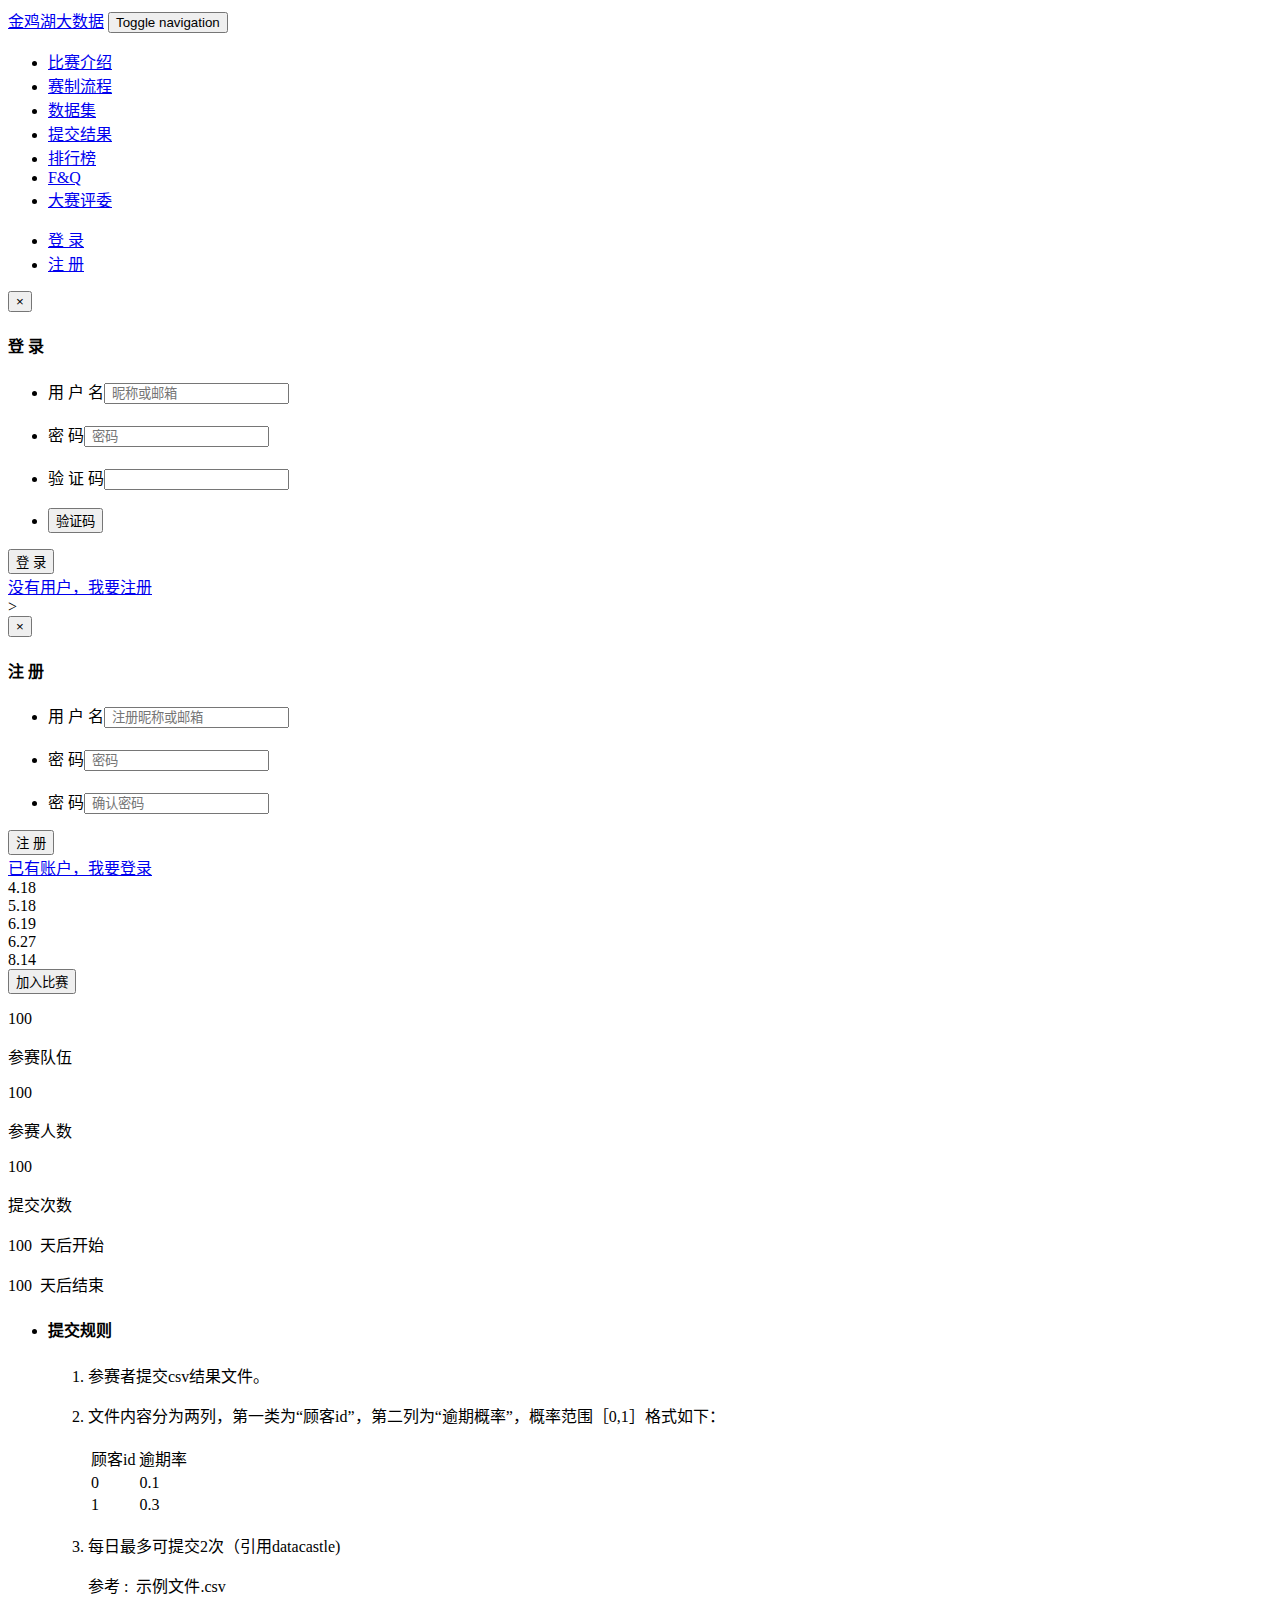
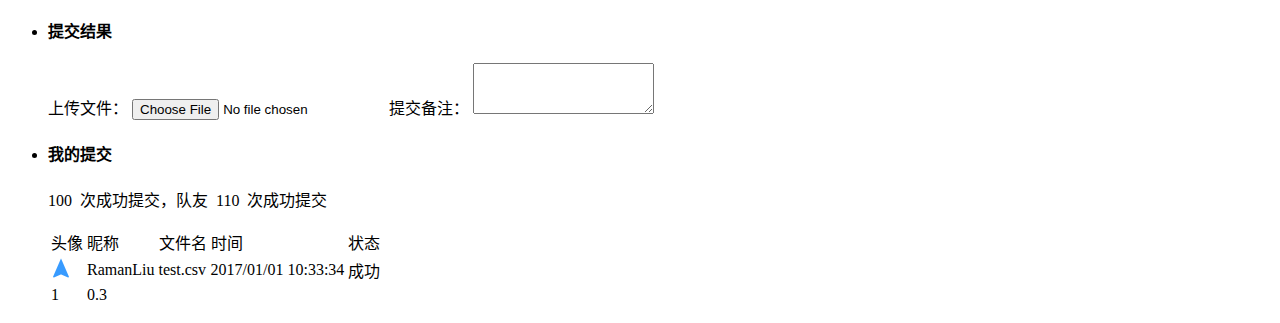
==== commit.html @ 7b05633f "Update commit.html" ====
<!DOCTYPE html>
<html>

<head>
	<meta http-equiv="Content-Type" content="text/html; charset=utf-8" />
	<meta http-equiv="Content-Language" content="zh-CN" />
	<meta name="Keywords" content="滴滴最终版本" />
	<meta name="viewport" content="width=device-width,initial-scale=1,minimum-scale=1,maximum-scale=1" />
	<link href="bootstrap.min.css" rel="stylesheet">
	<link rel="stylesheet" href="fileinput.min.css">
	<link rel="stylesheet" href="main.css" type="text/css" />
	<title>金鸡湖大数据竞赛平台</title>
</head>

<body>
	<nav class="navbar navbar-default">
		<div class="container">
			<div class="navbar-header">
				<a href="index.html" class="navbar-brand">金鸡湖大数据</a>
				<button type="button" class="navbar-toggle collapsed" data-toggle="collapse" data-target="#navbar-collapse-1">
          <span class="sr-only">Toggle navigation</span>
          <span class="icon-bar"></span>
          <span class="icon-bar"></span>
          <span class="icon-bar"></span>
        </button>
			</div>
			<div class="navbar-collapse collapse" id="navbar-collapse-1">
				<ul class="nav navbar-nav navbar-left">
					<li><a href="index.html"><span> 比赛介绍 </span></a></li>
					<li><a href="process.html"><span> 赛制流程 </span></a></li>
					<li><a href="datalist.html"><span> 数据集 </span></a></li>
					<li class="active"><a href="commit.html"><span> 提交结果 </span></a></li>
					<li><a href="rank.html"><span> 排行榜 </span></a></li>
					<li><a href="QandA.html"><span> F&Q </span></a></li>
					<li><a href="jury.html"><span> 大赛评委 </span></a></li>
				</ul>
				<ul class="nav navbar-nav navbar-right">
					<li><a href="#" data-toggle="modal" data-target="#login-box">登 录</a></li>
					<li><a href="#" data-toggle="modal" data-target="#register-box">注 册</a></li>
				</ul>
			</div>
		</div>
	</nav>
	<div class="modal fade" id="login-box" tabindex="-1" role="dialog" aria-labelledby="myModalLabel">
		<div class="modal-dialog">
			<div class="modal-content">
				<div class="modal-header">
					<button type="button" class="close" data-dismiss="modal" aria-hidden="true">&times;</button>
					<h4 class="modal-title text-center text-primary" id="myModalLabel">登 录</h4>
				</div>
				<ul class="modal-body center">
					<li><span class="text-primary">用 户 名</span><input type="text" placeholder=" 昵称或邮箱" /></li><br>
					<li><span class="text-primary">密 码</span><input type="password" placeholder=" 密码" /></li><br>
					<li><span class="text-primary">验 证 码</span><input type="text" /></li>
					<br>
					<li><button class="btn btn-lg btn-default center">验证码</button></li>
				</ul>
				<div class="modal-footer">
					<button type="button" class="btn btn-primary center">登 录</button><br>
					<a href="#" class="text-primary" data-dismiss="modal" data-toggle="modal" data-target="#register-box">没有用户，我要注册</a>
				</div>
			</div>
		</div>>
	</div>
	<div class="modal fade" id="register-box" tabindex="-1" role="dialog" aria-labelledby="myModalLabel">
		<div class="modal-dialog">
			<div class="modal-content">
				<div class="modal-header">
					<button type="button" class="close" data-dismiss="modal" aria-hidden="true">&times;</button>
					<h4 class="modal-title text-center text-primary" id="myModalLabel">注 册</h4>
				</div>
				<ul class="modal-body center">
					<li><span class="text-primary">用 户 名</span><input type="text" placeholder=" 注册昵称或邮箱" /></li><br>
					<li><span class="text-primary">密 码</span><input type="password" placeholder=" 密码" /></li><br>
					<li><span class="text-primary">密 码</span><input type="password" placeholder=" 确认密码" /></li>
				</ul>
				<div class="modal-footer">
					<button type="button" class="btn btn-primary center">注 册</button><br>
					<a href="#" class="text-primary" data-dismiss="modal" data-toggle="modal" data-target="#login-box">已有账户，我要登录</a>
				</div>
			</div>
		</div>
	</div>
	<div class="container">
		<div class="row top">
			<div class="col-md-9 col-sm-9 col-xs-12 time-line">
				<div class="circle">4.18</div>
				<div class="circle">5.18</div>
				<div class="circle">6.19</div>
				<div class="circle">6.27</div>
				<div class="circle">8.14</div>
			</div>
			<div class="col-md-3 col-sm-3 col-xs-12 join">
				<button class="btn btn-lg btn-primary">加入比赛</button>
			</div>
		</div>
		<div class="row text-center summary">
			<div class="col-md-3 col-sm-3 col-xs-6">
				<p class="text-primary">100</p>
				<p>参赛队伍</p>
			</div>
			<div class="col-md-3 col-sm-3 col-xs-6">
				<p class="text-primary">100</p>
				<p>参赛人数</p>
			</div>
			<div class="col-md-3 col-sm-3 col-xs-6">
				<p class="text-primary">100</p>
				<p>提交次数</p>
			</div>
			<div class="col-md-3 col-sm-3 col-xs-6">
				<p><span class="text-primary">100</span>&nbsp;&nbsp;天后开始</p>
				<p><span class="text-primary">100</span>&nbsp;&nbsp;天后结束</p>
			</div>
		</div>
		<ul class="stage">
			<li class="stage-item">
				<p>
					<h4>提交规则</h4></p>
				<ol>
					<li>
						<p>参赛者提交csv结果文件。</p>
					</li>
					<li>
						<p>文件内容分为两列，第一类为“顾客id”，第二列为“逾期概率”，概率范围［0,1］格式如下：</p>
						<table class="table table-bordered text-center">
							<thead>
								<td>顾客id</td>
								<td>逾期率</td>
							</thead>
							<tr>
								<td>0</td>
								<td>0.1</td>
							</tr>
							<tr>
								<td>1</td>
								<td>0.3</td>
							</tr>
						</table>
					</li>
					<li>
						<p>每日最多可提交2次（引用datacastle)</p>
						<p>参考 :&nbsp;&nbsp;<span class="text-primary">示例文件.csv</span></p>
					</li>
				</ol>
			</li>
			<li class="stage-item">
				<p>
					<h4>提交结果</h4></p>
				<div class="form-group">
					<label for="files">上传文件：</label>
					<input id="file-Portrait1" type="file" class="file" data-show-preview="false">
					<label for="remarks">提交备注：</label>
					<textarea class="form-control" rows="3"></textarea>
				</div>
			</li>
			<li class="stage-item">
				<p>
					<h4>我的提交</h4></p>
				<p><span class="text-primary">100</span>&nbsp;&nbsp;次成功提交，队友&nbsp;&nbsp;<span class="text-primary">110</span>&nbsp;&nbsp;次成功提交</p>
				<div class="table-responsive">
					<table class="table table-bordered text-center">
						<thead>
							<td>头像</td>
							<td>昵称</td>
							<td>文件名</td>
							<td>时间</td>
							<td>状态</td>
						</thead>
						<tr>
							<td><img src="icon/Arrow Up.png" alt=""></td>
							<td>RamanLiu</td>
							<td>test.csv</td>
							<td>2017/01/01 10:33:34</td>
							<td>成功</td>
						</tr>
						<tr>
							<td>1</td>
							<td>0.3</td>
							<td></td>
							<td></td>
							<td></td>
						</tr>
					</table>
				</div>
			</li>
		</ul>


	</div>
	<!--container-->


	<script src="jquery.min.js"></script>
	<script src="bootstrap.min.js"></script>
	<script src="fileinput.min.js"></script>
	<script src="login.js"></script>
</body>

</html>
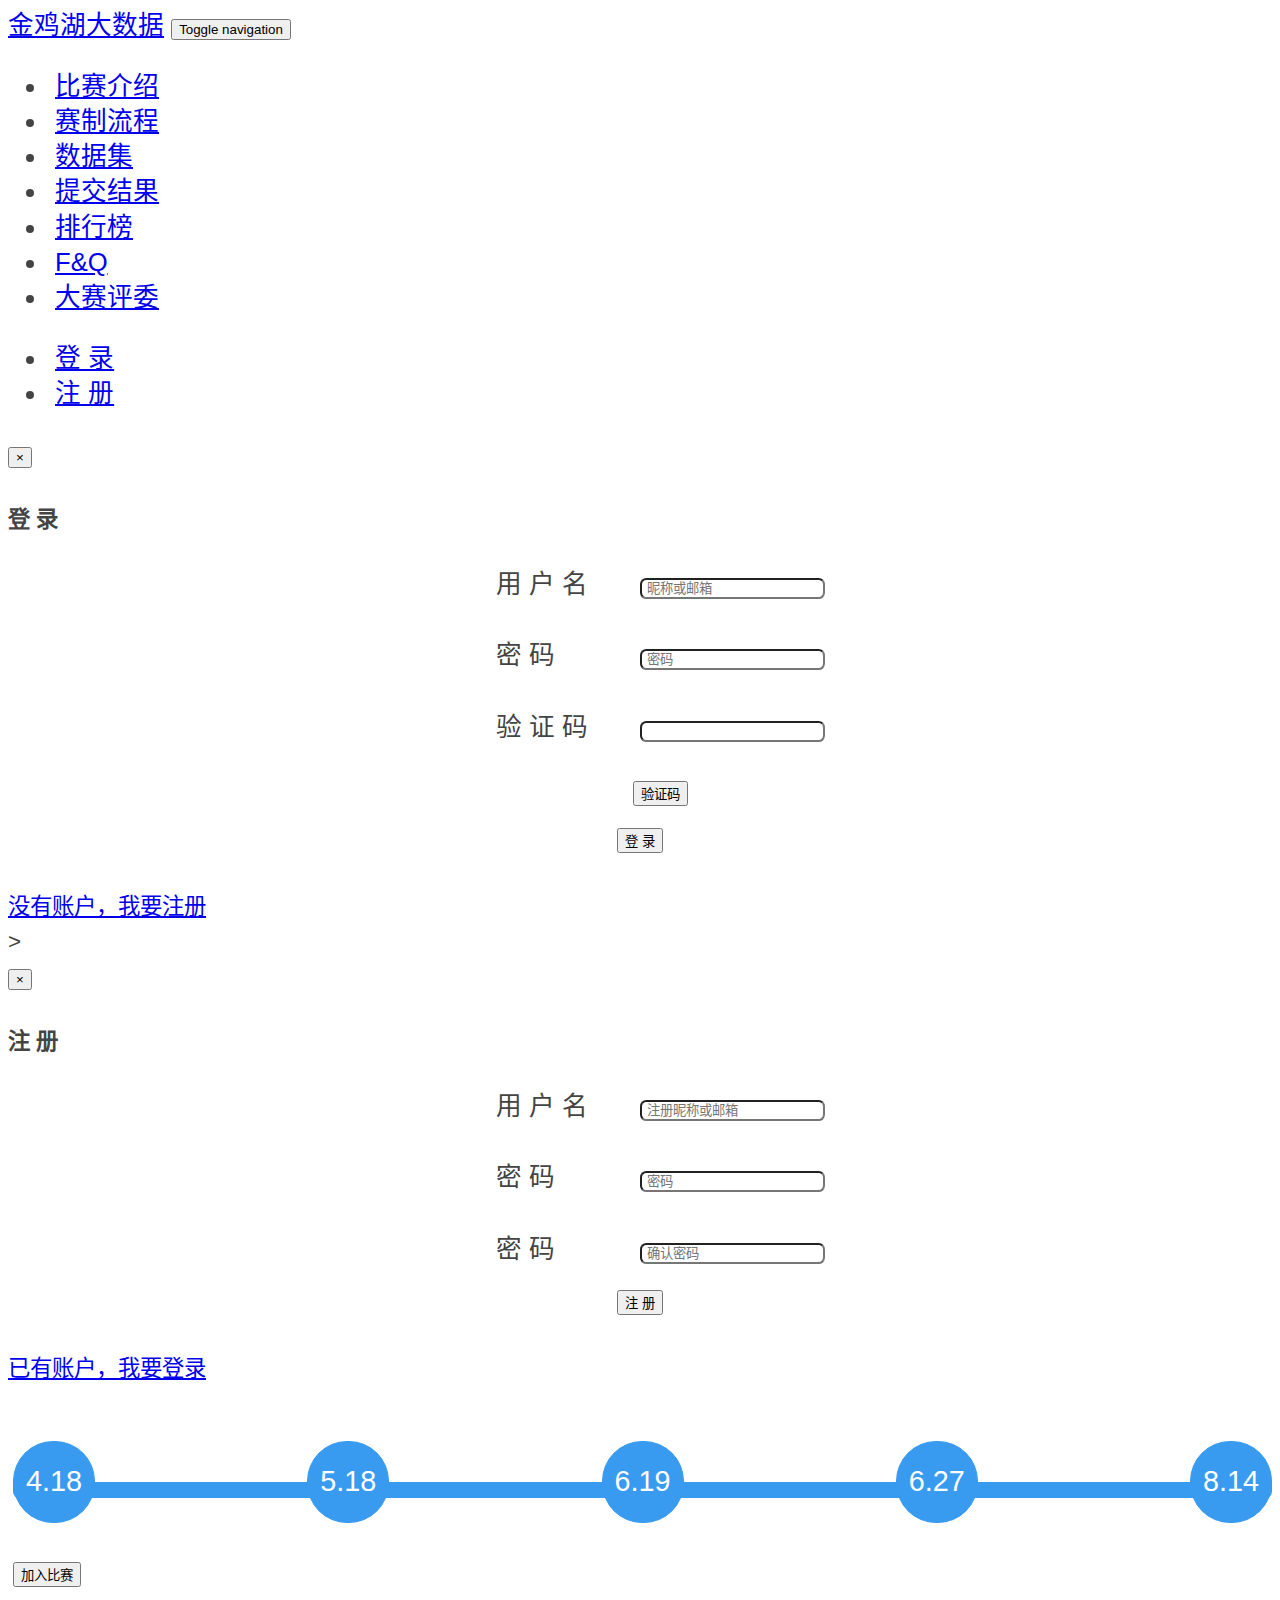
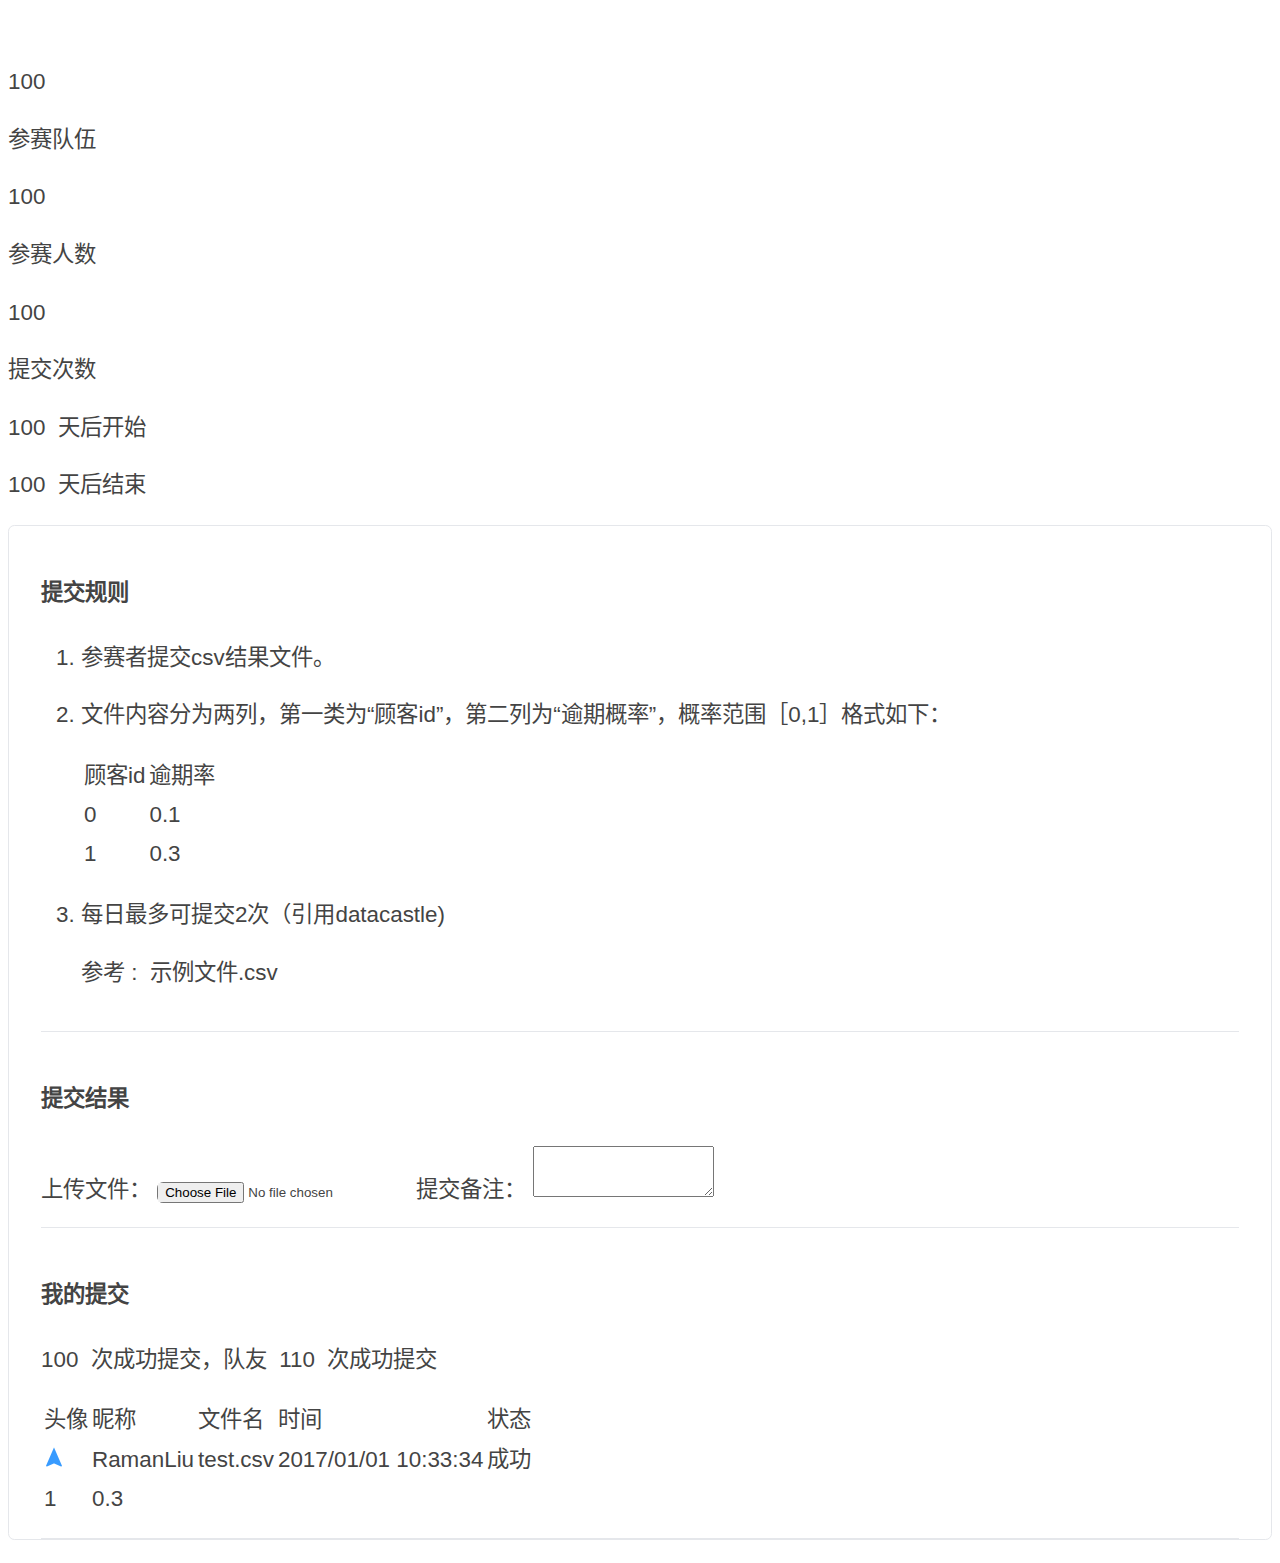
==== commit bcae8857: "Update commit.html" ====
--- a/commit.html
+++ b/commit.html
@@ -57,7 +57,7 @@
 				</ul>
 				<div class="modal-footer">
 					<button type="button" class="btn btn-primary center">登 录</button><br>
-					<a href="#" class="text-primary" data-dismiss="modal" data-toggle="modal" data-target="#register-box">没有用户，我要注册</a>
+					<a href="#" class="text-primary" data-dismiss="modal" data-toggle="modal" data-target="#register-box">没有账户，我要注册</a>
 				</div>
 			</div>
 		</div>>
@@ -114,8 +114,7 @@
 		</div>
 		<ul class="stage">
 			<li class="stage-item">
-				<p>
-					<h4>提交规则</h4></p>
+				<h4>提交规则</h4>
 				<ol>
 					<li>
 						<p>参赛者提交csv结果文件。</p>
@@ -144,8 +143,7 @@
 				</ol>
 			</li>
 			<li class="stage-item">
-				<p>
-					<h4>提交结果</h4></p>
+				<h4>提交结果</h4>
 				<div class="form-group">
 					<label for="files">上传文件：</label>
 					<input id="file-Portrait1" type="file" class="file" data-show-preview="false">
@@ -154,8 +152,7 @@
 				</div>
 			</li>
 			<li class="stage-item">
-				<p>
-					<h4>我的提交</h4></p>
+				<h4>我的提交</h4>
 				<p><span class="text-primary">100</span>&nbsp;&nbsp;次成功提交，队友&nbsp;&nbsp;<span class="text-primary">110</span>&nbsp;&nbsp;次成功提交</p>
 				<div class="table-responsive">
 					<table class="table table-bordered text-center">
--- a/main.css
+++ b/main.css
@@ -0,0 +1,126 @@
+body{
+  font-size: 14px;
+  font-size: 1.4rem;
+  color:#444;
+  line-height: 2.2rem;
+	font-family: "Helvetica Neue", Helvetica, Microsoft Yahei, sans-serif;
+}
+.navbar{
+  margin-bottom: 0;
+  font-size: 1.6rem;
+}
+input{
+  border-radius: 0.4rem;
+}
+.table>tbody>tr>td{
+  vertical-align: middle;
+}
+.table-bordered{
+  border-radius: 4rem;
+}
+#hiddenBox{
+  z-index: 123;
+}
+.modal{
+  top:4rem;
+}
+.modal-body>li{
+  list-style: none;
+}
+.modal-body>li>span{
+  display: inline-block;
+  font-size: 1.6rem;
+  width: 9rem;
+}
+.center {
+  width: auto;
+  display: table;
+  margin-left: auto;
+  margin-right: auto;
+}
+.top{
+  margin-left: 5px;
+  padding-top: 5rem;
+  padding-bottom: 5rem;
+}
+.time-line{
+  display: flex;
+  align-items: center;
+  justify-content: space-between;
+  margin-bottom: 4rem;
+  height: 1rem;
+  padding-left:0;
+  padding-right:0;
+  border-bottom: 1rem solid #389bef;
+  border-radius: 0.4rem;
+}
+.circle{
+  display: flex;
+  align-items: center;
+  justify-content: center;
+  float: left;
+  width: 5rem;
+  height: 5rem;
+  border-radius: 2.5rem;
+  background-color: #389bef;
+  border: 1px solid #389bef;
+  margin-top: 1rem;
+  color: #fff;
+  font-size: 1.8rem;
+}
+.join{
+  display: flex;
+  align-items: center;
+  justify-content: flex-end;
+  float: left;
+}
+.list-group-item{
+  border: none;
+}
+.stage{
+  border: 1px solid #e5e7eb;
+  border-radius: 0.4rem;
+  padding: 0 2rem;
+}
+.stage-item{
+  padding: 1.2rem 0;
+  border-bottom: 1px solid #e5e7eb;
+  list-style: none;
+}
+.media{
+  line-height: 4rem;
+}
+.media>.pull-left>.media-object{
+  height: 5rem;
+  width: 5rem;
+}
+@media all and (min-width:768px){
+  .nav>li>a{
+    padding-left: 7px;
+    padding-right: 6px;
+  }
+}
+@media only screen and (max-width:768px){
+  .join{
+    justify-content: center;
+  }
+  .top{
+    margin-right: 2px;
+  }
+}
+@media only screen and (max-width:481px) {
+.top{
+  padding-top: 2.5rem;
+  padding-bottom: 1.5rem;
+  margin: 0;
+}
+  .circle{
+    width: 3.6rem;
+    height: 3.6rem;
+    border-radius: 1.8rem;
+    font-size: 1.4rem;
+  }
+  .summary{
+    font-size: 1.4rem;
+  }
+}
